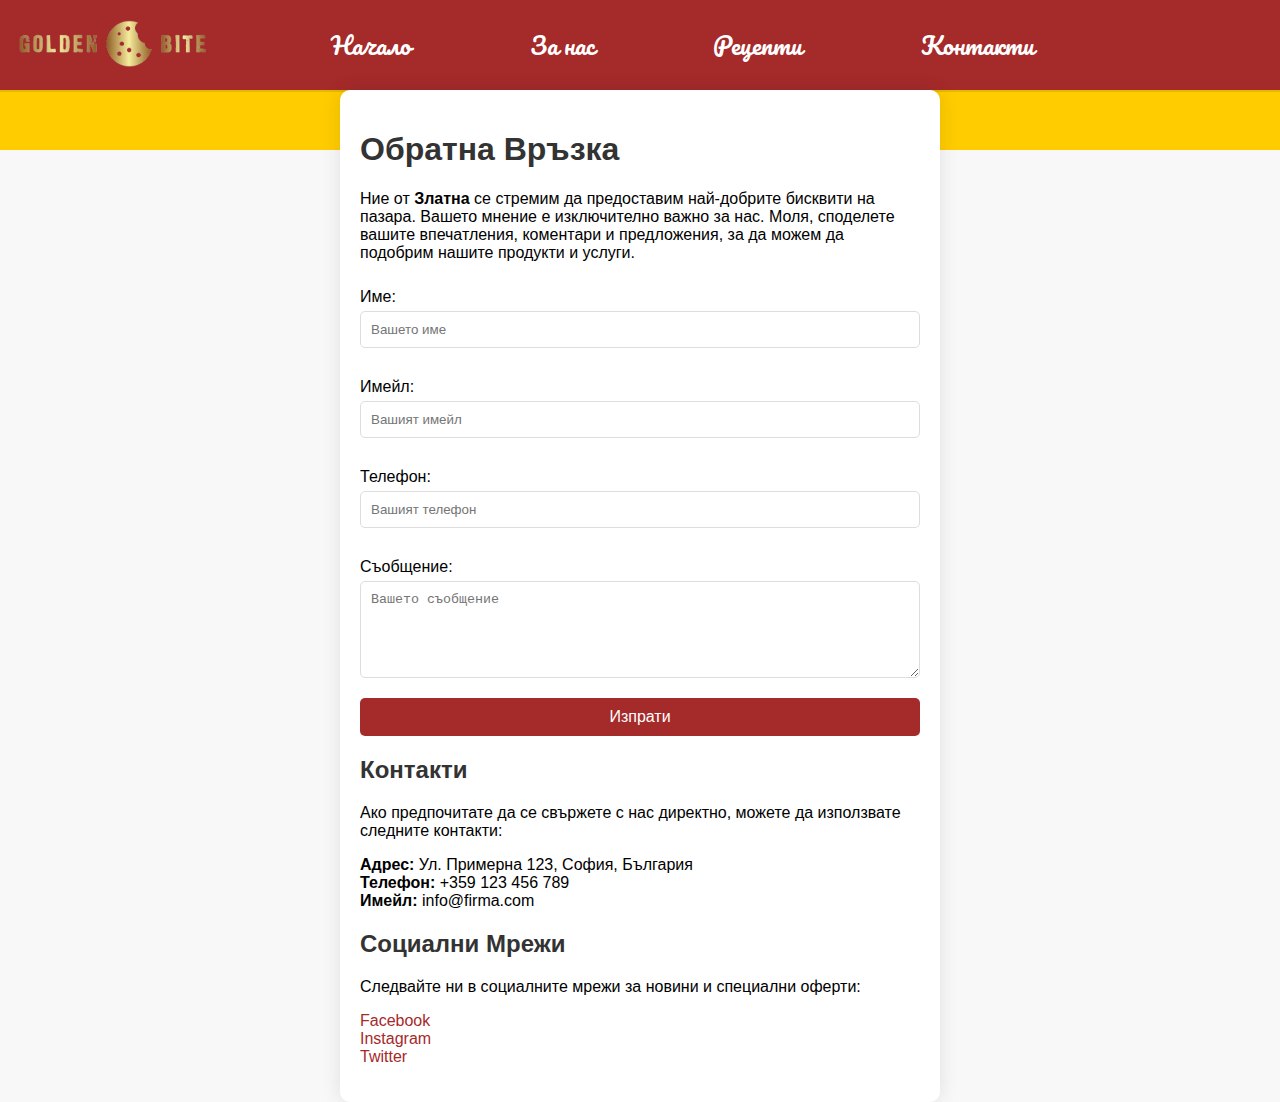
==== contacts.html @ 49d70d24 "Add files via upload" ====
<!DOCTYPE html>
<html lang="bg">
<head>
    <meta charset="UTF-8">
    <meta name="viewport" content="width=device-width, initial-scale=1.0">
    <title>Обратна Връзка | Нашите Бисквити</title>
    <link rel="stylesheet" href="contacts.css">
</head>
<body>
    <nav>
        <div>
            <img src="logo.png" alt="">
            <div class="nav_div_1">
                <a class="nav_div_1_button" href="index.html">Начало</a>
                <a class="nav_div_1_button" href="aboutus.html">За нас</a>
                <a class="nav_div_1_button" href="recepti.html">Рецепти</a>
                <a class="nav_div_1_button" href="contacts.html">Контакти</a>
            </div>
        </div>
    </nav>
   <main> 
    <div class="feedback-container">
        <h1>Обратна Връзка</h1>
        <p>Ние от <strong>Златна </strong> се стремим да предоставим най-добрите бисквити на пазара. Вашето мнение е изключително важно за нас. Моля, споделете вашите впечатления, коментари и предложения, за да можем да подобрим нашите продукти и услуги.</p>
        
        <form class="feedback-form">
            <label for="name">Име:</label>
            <input type="text" id="name" name="name" placeholder="Вашето име" required>
            
            <label for="email">Имейл:</label>
            <input type="email" id="email" name="email" placeholder="Вашият имейл" required>
            
            <label for="phone">Телефон:</label>
            <input type="tel" id="phone" name="phone" placeholder="Вашият телефон" required>
            
            <label for="message">Съобщение:</label>
            <textarea id="message" name="message" rows="5" placeholder="Вашето съобщение" required></textarea>
            
            <button type="submit">Изпрати</button>
        </form>
        
        <div class="contact-info">
            <h2>Контакти</h2>
            <p>Ако предпочитате да се свържете с нас директно, можете да използвате следните контакти:</p>
            <ul>
                <li><strong>Адрес:</strong> Ул. Примерна 123, София, България</li>
                <li><strong>Телефон:</strong> +359 123 456 789</li>
                <li><strong>Имейл:</strong> info@firma.com</li>
            </ul>
        </div>
        
        <div class="social-media">
            <h2>Социални Мрежи</h2>
            <p>Следвайте ни в социалните мрежи за новини и специални оферти:</p>
            <ul>
                <li><a href="https://www.facebook.com" target="_blank">Facebook</a></li>
                <li><a href="https://www.instagram.com" target="_blank">Instagram</a></li>
                <li><a href="https://www.twitter.com" target="_blank">Twitter</a></li>
            </ul>
        </div>
    </div>
    </main>

    <footer>
        <p>© 2024 Златна Хапка. Всички права запазени.</p>
    </footer>
</body>
</html>
---- contacts.css ----
@import url('https://fonts.googleapis.com/css2?family=Pacifico&display=swap');
@import url('https://fonts.googleapis.com/css2?family=Lobster&family=Pacifico&display=swap');

nav {
    background-color: brown;
    height: 10vh;
    font-family: "Pacifico", cursive;
    font-weight: 400 ;
    font-style: normal;
}

nav a {
    text-decoration: none;
    font-size: 1.5rem;
    color: white;
}

nav div {
    width: 100%;
    height: 100%;
    display: flex;
    align-items: center;
}

nav div img{
    width:200px;
    margin-left: 1%;
}

.nav_div_1 {

    display: flex;
    align-items: center;
    justify-content: space-evenly;
    margin-right: 10%;
}

body {
    font-family: Arial, sans-serif;
    background-color: #f8f8f8;
    margin: 0;
    padding: 0;
    height: 100vh;
    position: relative;
}

.feedback-container {
    background-color: #ffffff;
    border-radius: 10px;
    box-shadow: 0 0 20px rgba(0, 0, 0, 0.1);
    padding: 20px;
    max-width: 600px;
    width: 100%;
    box-sizing: border-box;
    position: absolute;
    left: 50%;
    transform: translateX(-50%);
}

h1, h2 {
    color: #333;
}

.feedback-form {
    display: flex;
    flex-direction: column;
}

.feedback-form label {
    margin: 10px 0 5px;
}

.feedback-form input, .feedback-form textarea {
    padding: 10px;
    border: 1px solid #ddd;
    border-radius: 5px;
    margin-bottom: 20px;
}

.feedback-form button {
    padding: 10px;
    background-color:brown;
    color: #fff;
    border: none;
    border-radius: 5px;
    cursor: pointer;
    font-size: 16px;
}

.feedback-form button:hover {
    background-color: brown;
}

.contact-info, .social-media {
    margin-top: 20px;
}

.contact-info ul, .social-media ul {
    list-style-type: none;
    padding: 0;
}

.social-media ul li a {
    color:brown;
    text-decoration: none;
}

.social-media ul li a:hover {
    text-decoration: underline;
}

footer {
    text-align: center;
    padding: 20px 0;
    background-color: #ffcc00;
    border-top: 2px solid #e6b800;
}

footer p {
    margin: 0;
    color: #333;
}
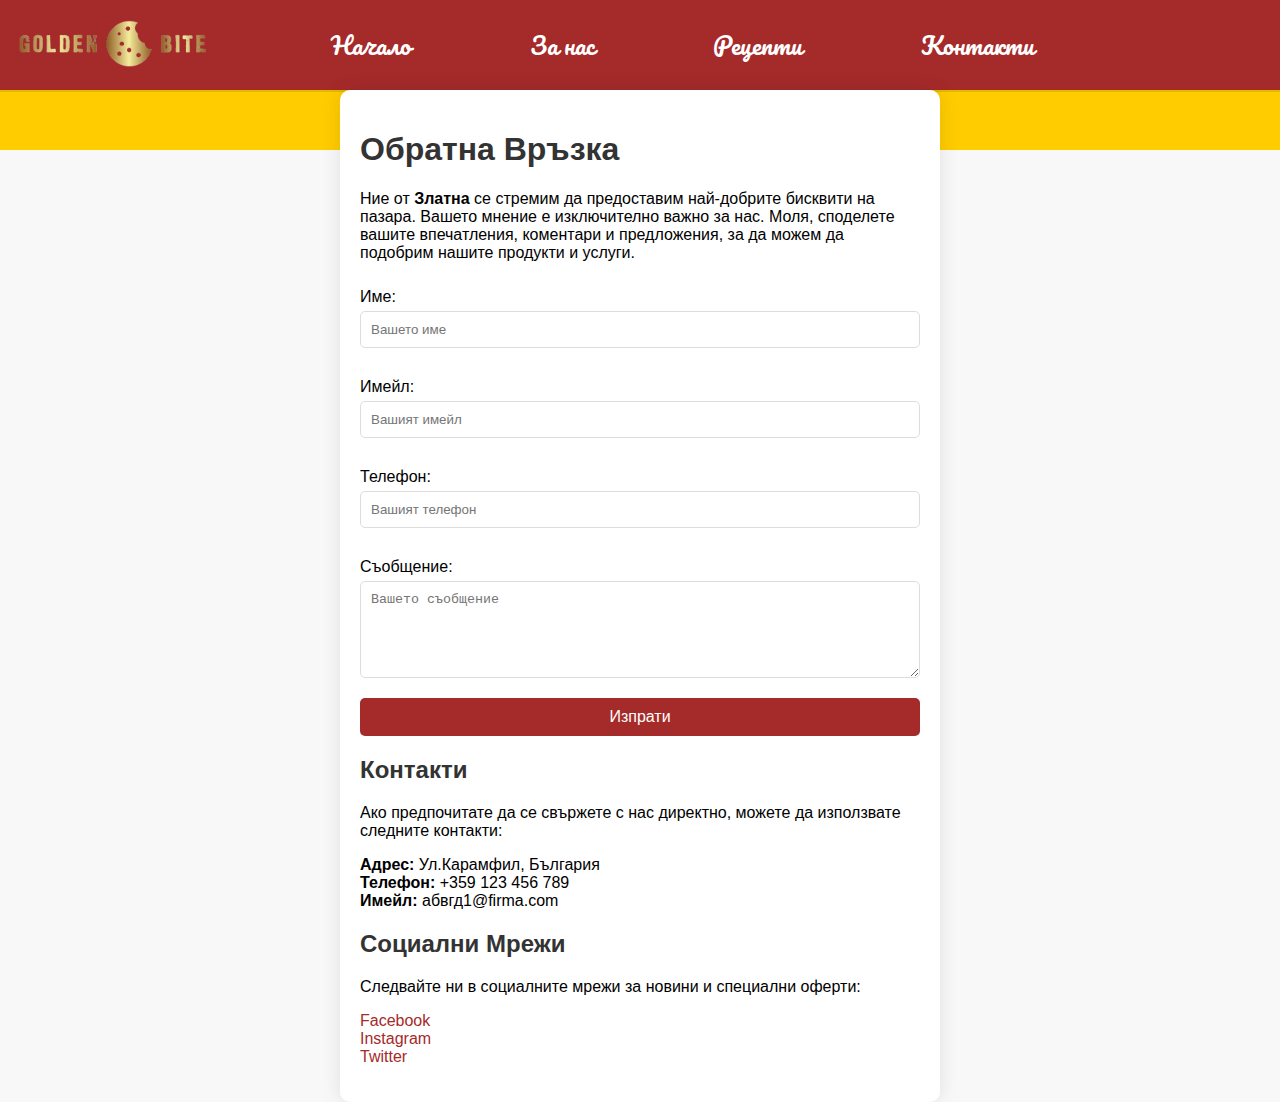
==== commit af9bc5f5: "Add files via upload" ====
--- a/contacts.html
+++ b/contacts.html
@@ -43,9 +43,9 @@
             <h2>Контакти</h2>
             <p>Ако предпочитате да се свържете с нас директно, можете да използвате следните контакти:</p>
             <ul>
-                <li><strong>Адрес:</strong> Ул. Примерна 123, София, България</li>
+                <li><strong>Адрес:</strong> Ул.Карамфил, България</li>
                 <li><strong>Телефон:</strong> +359 123 456 789</li>
-                <li><strong>Имейл:</strong> info@firma.com</li>
+                <li><strong>Имейл:</strong> абвгд1@firma.com</li>
             </ul>
         </div>
         
